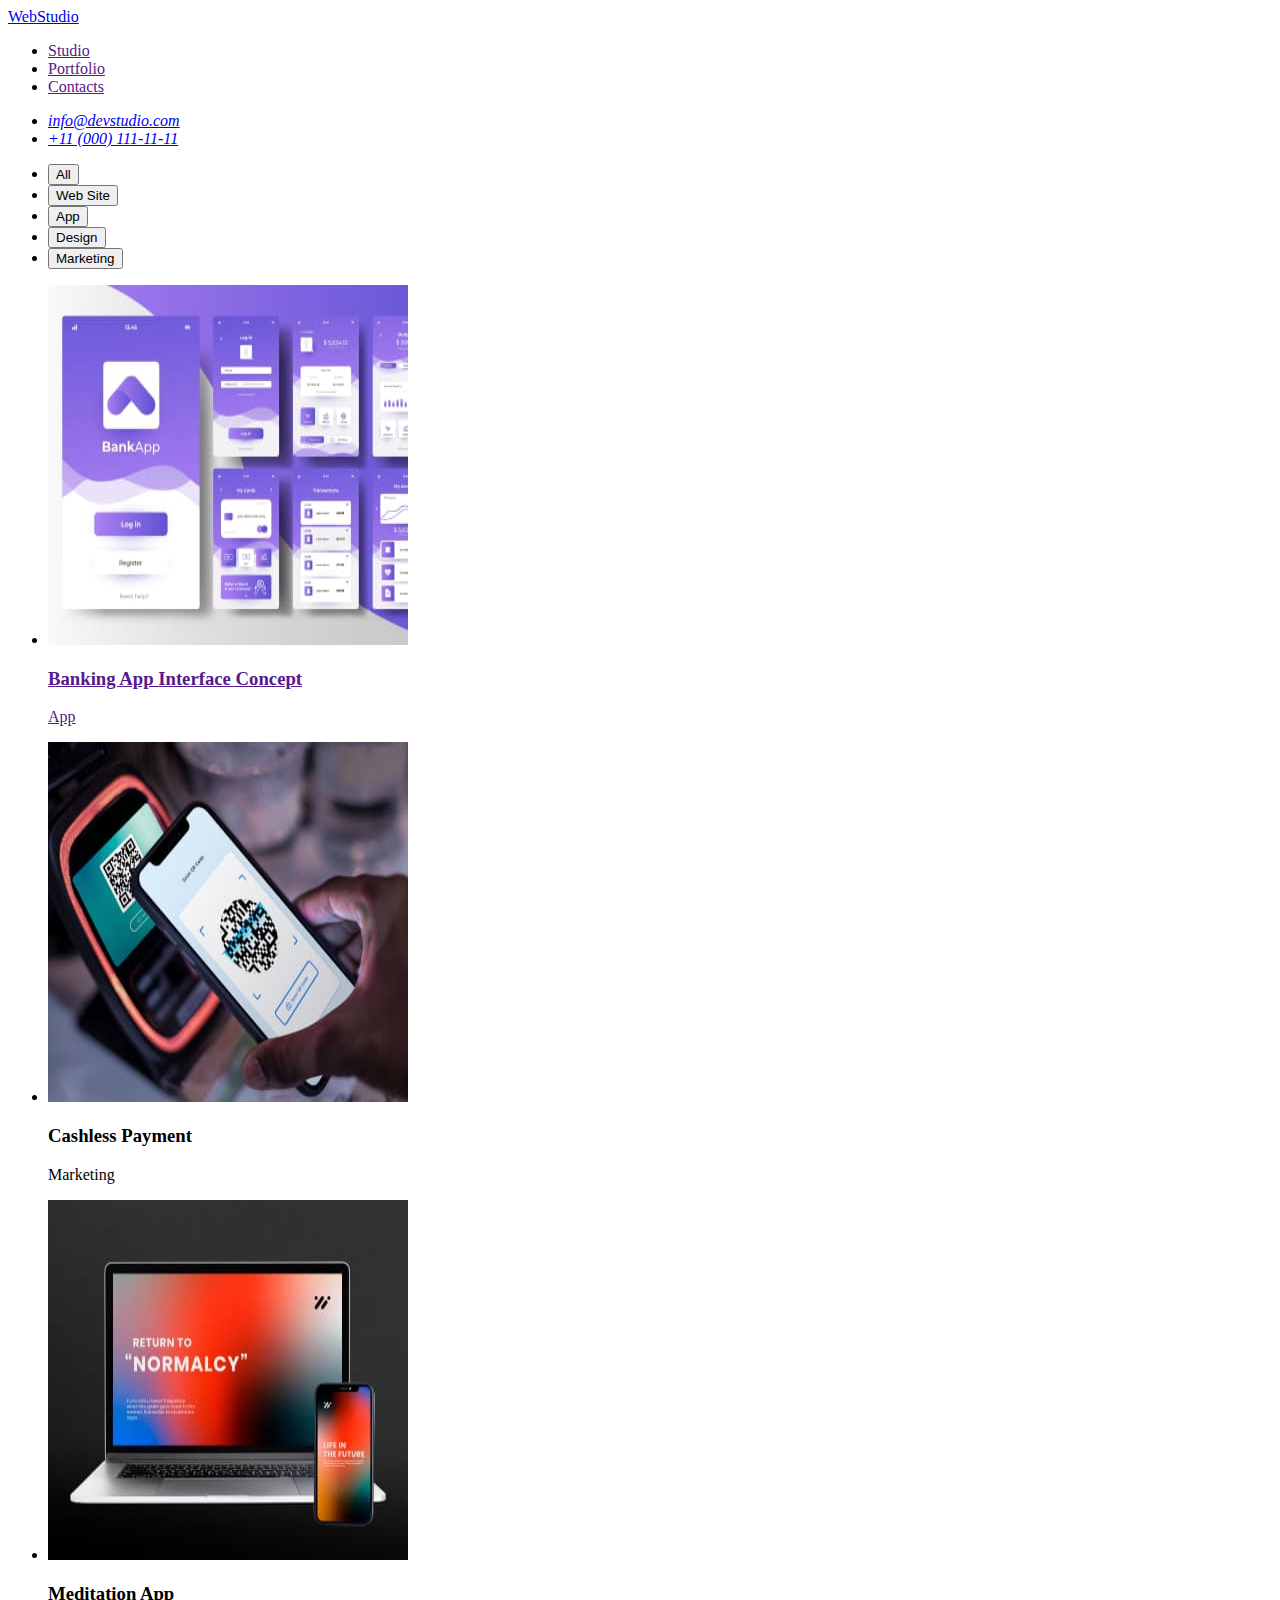
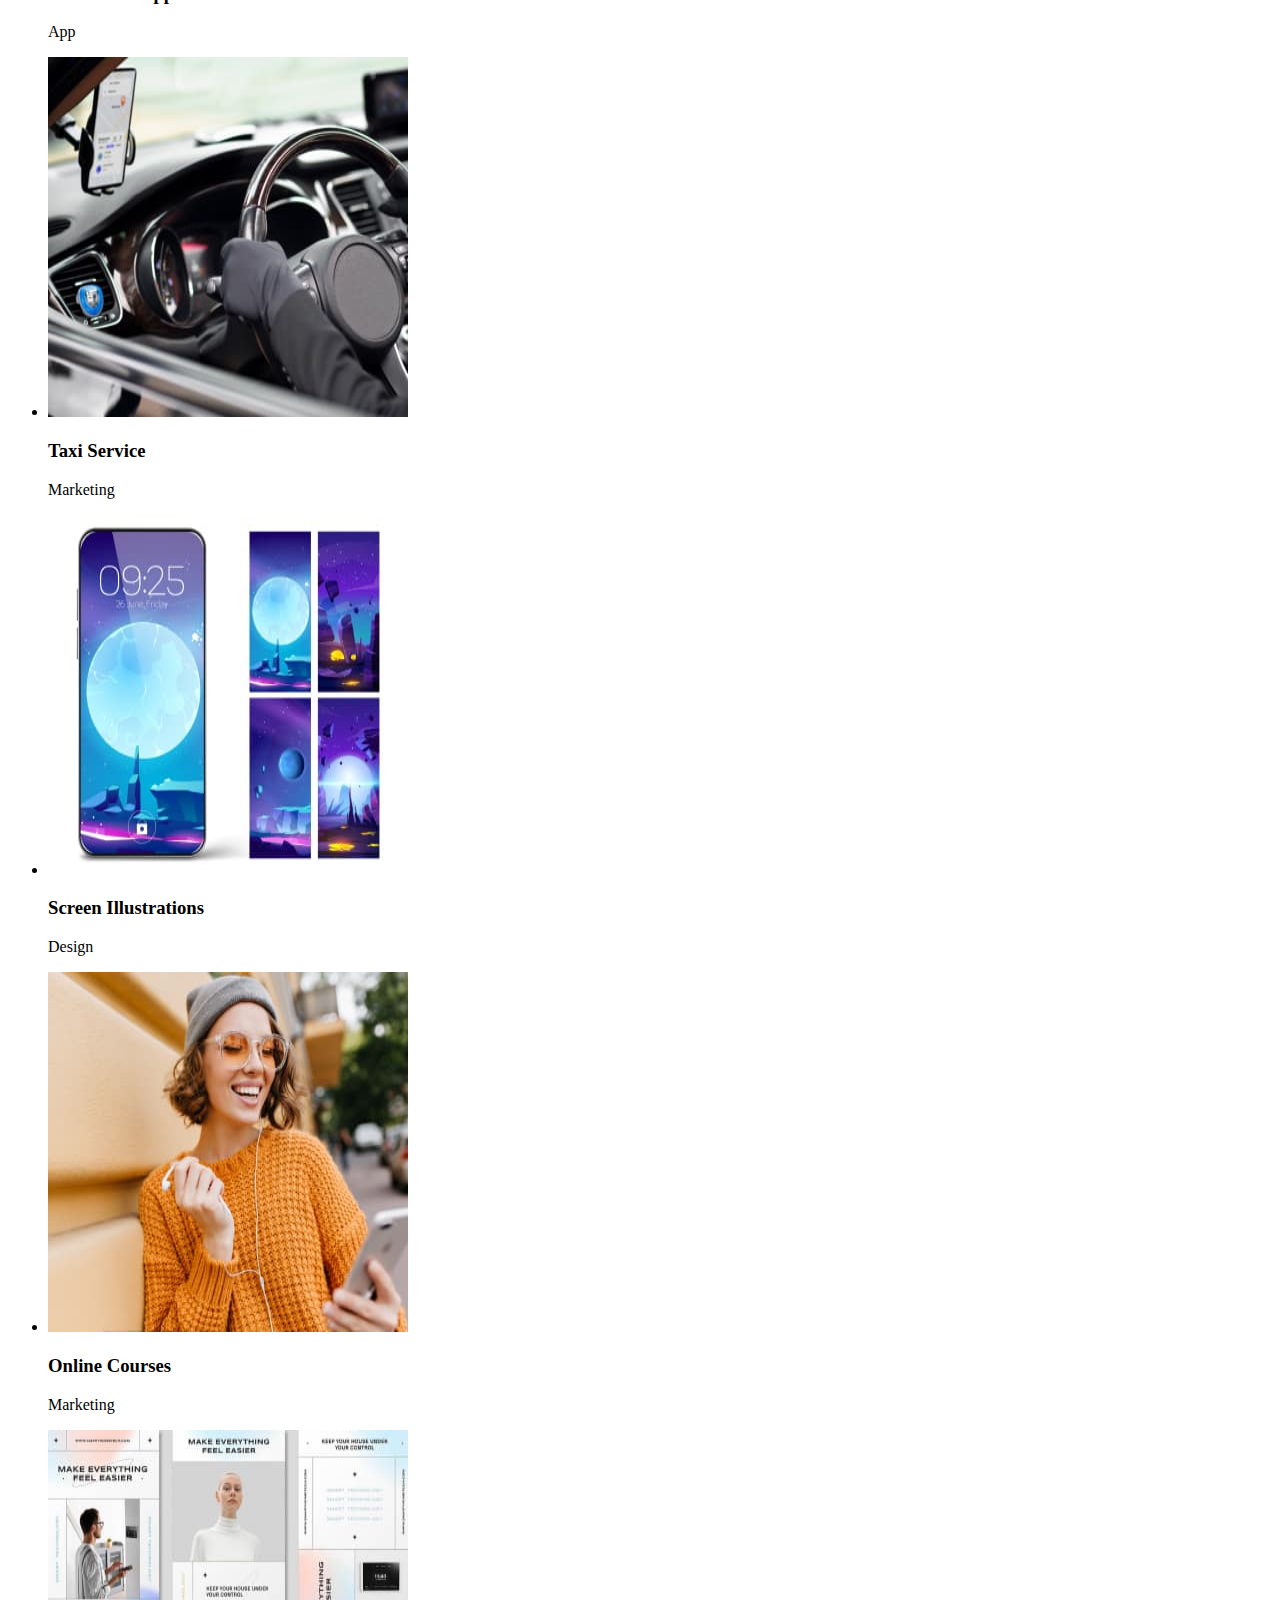
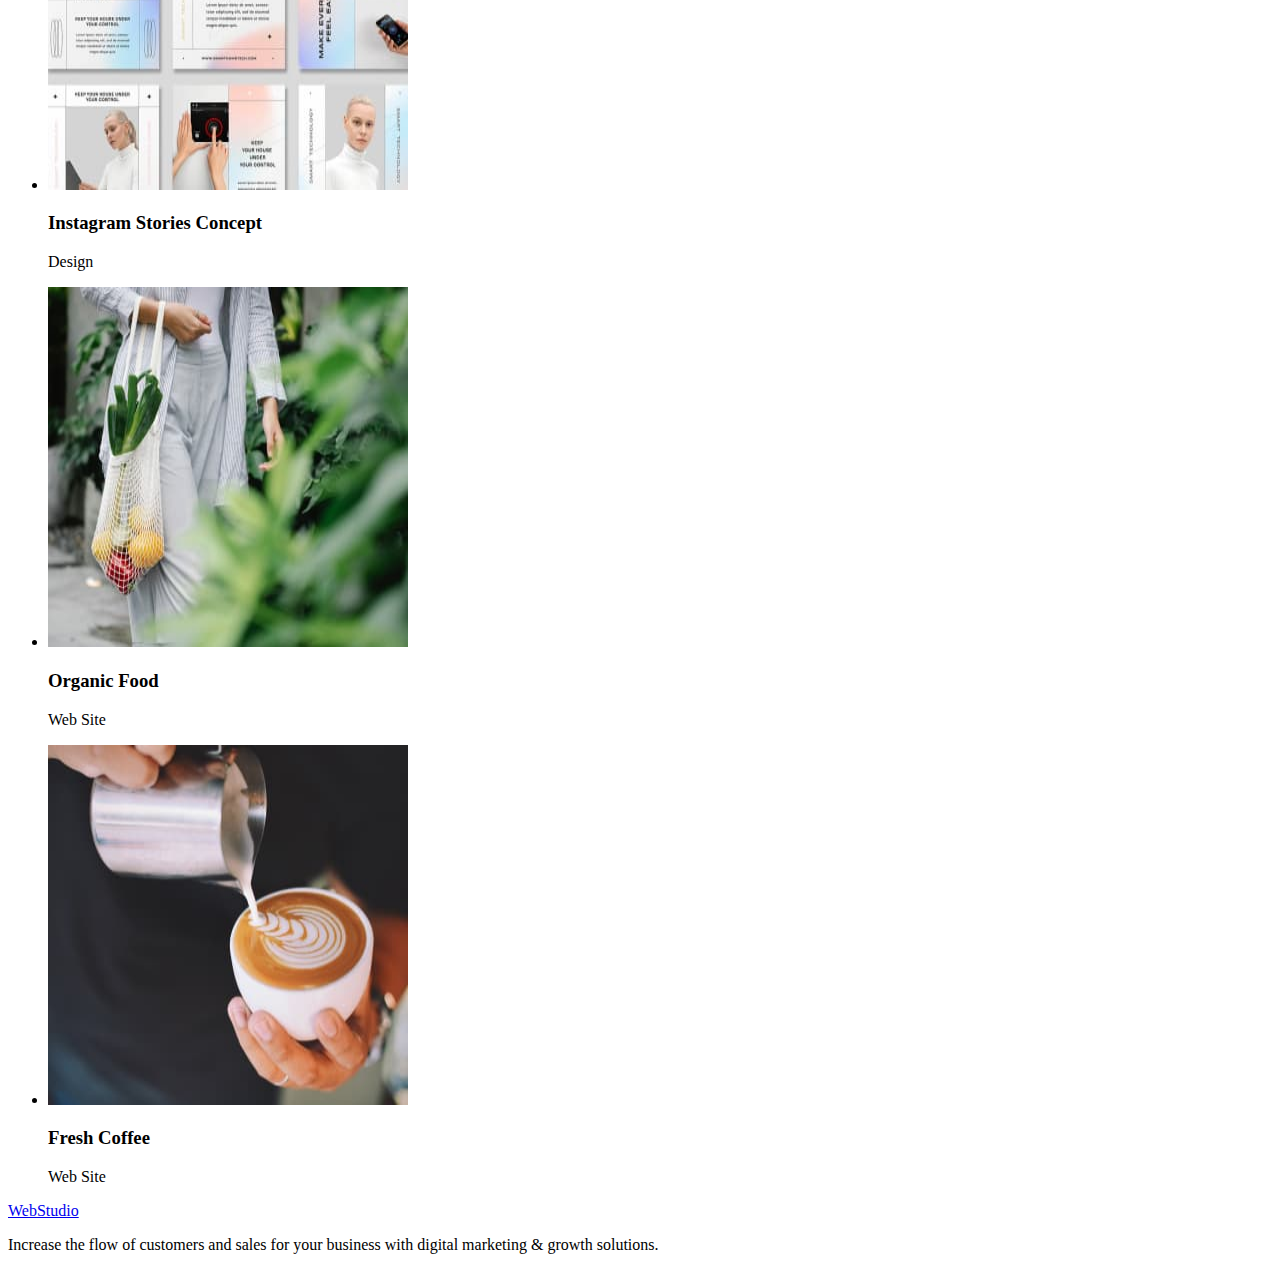
==== portfolio.html @ c04e5699 "summary" ====
<!DOCTYPE html>
<html lang="en">
  <head>
    <meta charset="UTF-8" />
    <meta name="viewport" content="width=device-width, initial-scale=1.0" />
    <title>Portfolio</title>
    <link rel="preconnect" href="https://fonts.googleapis.com" />
    <link rel="preconnect" href="https://fonts.gstatic.com" crossorigin />
    <link
      href="https://fonts.googleapis.com/css2?family=Raleway:wght@800&family=Roboto:wght@400;500;700;900&display=swap"
      rel="stylesheet"
    />
    <link rel="stylesheet" href="./css/styles.css" />
  </head>
  <body>
    <header class="main-header">
      <nav class="main-nav">
        <a class="logotype" href="./index.html"
          ><span class="logo">Web</span>Studio</a
        >
        <ul class="menu list">
          <li class="menu-item">
            <a class="menu-link" href="">Studio</a>
          </li>
          <li class="menu-item">
            <a class="menu-link" href="">Portfolio</a>
          </li>
          <li class="menu-item">
            <a class="menu-link" href="">Contacts</a>
          </li>
        </ul>
      </nav>
      <address>
        <ul class="list">
          <li>
            <a class="contacts" href="mailto:info@devstudio.com"
              >info@devstudio.com</a
            >
          </li>
          <li>
            <a class="contacts" href="tel:+110001111111">+11 (000) 111-11-11</a>
          </li>
        </ul>
      </address>
    </header>
    <main>
      <section>
        <h2 hidden>Empty</h2>
        <ul>
          <li>
            <button type="button">All</button>
          </li>
          <li>
            <button type="button">Web Site</button>
          </li>
          <li>
            <button type="button">App</button>
          </li>
          <li>
            <button type="button">Design</button>
          </li>
          <li>
            <button type="button">Marketing</button>
          </li>
        </ul>
        <ul>
          <li>
            <a href=""
              ><img
                src="./images/example/example1.jpg"
                alt="Interface Concept"
                width="360"
                height="360"
              />
              <h3>Banking App Interface Concept</h3>
              <p>App</p>
            </a>
          </li>
          <li>
            <a href=""
              ><img
                src="./images/example/example2.jpg"
                alt="Cashlesss"
                width="360"
                height="360"
              />
            </a>
            <h3>Cashless Payment</h3>
            <p>Marketing</p>
          </li>
          <li>
            <a href=""
              ><img
                src="./images/example/example3.jpg"
                alt="Meditation App"
                width="360"
                height="360"
              />
            </a>
            <h3>Meditation App</h3>
            <p>App</p>
          </li>
          <li>
            <a href=""
              ><img
                src="./images/example/example4.jpg"
                alt="Taxi car"
                width="360"
                height="360"
              />
            </a>
            <h3>Taxi Service</h3>
            <p>Marketing</p>
          </li>
          <li>
            <a href=""
              ><img
                src="./images/example/example5.jpg"
                alt="screen illustration"
                width="360"
                height="360"
              />
            </a>
            <h3>Screen Illustrations</h3>
            <p>Design</p>
          </li>
          <li>
            <a href=""
              ><img
                src="./images/example/example6.jpg"
                alt="girl listen"
                width="360"
                height="360"
              />
            </a>
            <h3>Online Courses</h3>
            <p>Marketing</p>
          </li>
          <li>
            <a href=""
              ><img
                src="./images/example/example7.jpg"
                alt="instagram stories"
                width="360"
                height="360"
              />
            </a>
            <h3>Instagram Stories Concept</h3>
            <p>Design</p>
          </li>
          <li>
            <a href=""
              ><img
                src="./images/example/example8.jpg"
                alt="Woman with fruit"
                width="360"
                height="360"
              />
            </a>
            <h3>Organic Food</h3>
            <p>Web Site</p>
          </li>
          <li>
            <a href=""
              ><img
                src="./images/example/example9.jpg"
                alt="a cup of coffee"
                width="360"
                height="360"
              />
            </a>
            <h3>Fresh Coffee</h3>
            <p>Web Site</p>
          </li>
        </ul>
      </section>
    </main>
    <footer>
      <a href="./index.html">WebStudio</a>
      <p>
        Increase the flow of customers and sales for your business with digital
        marketing & growth solutions.
      </p>
    </footer>
  </body>
</html>
---- css/styles.css ----

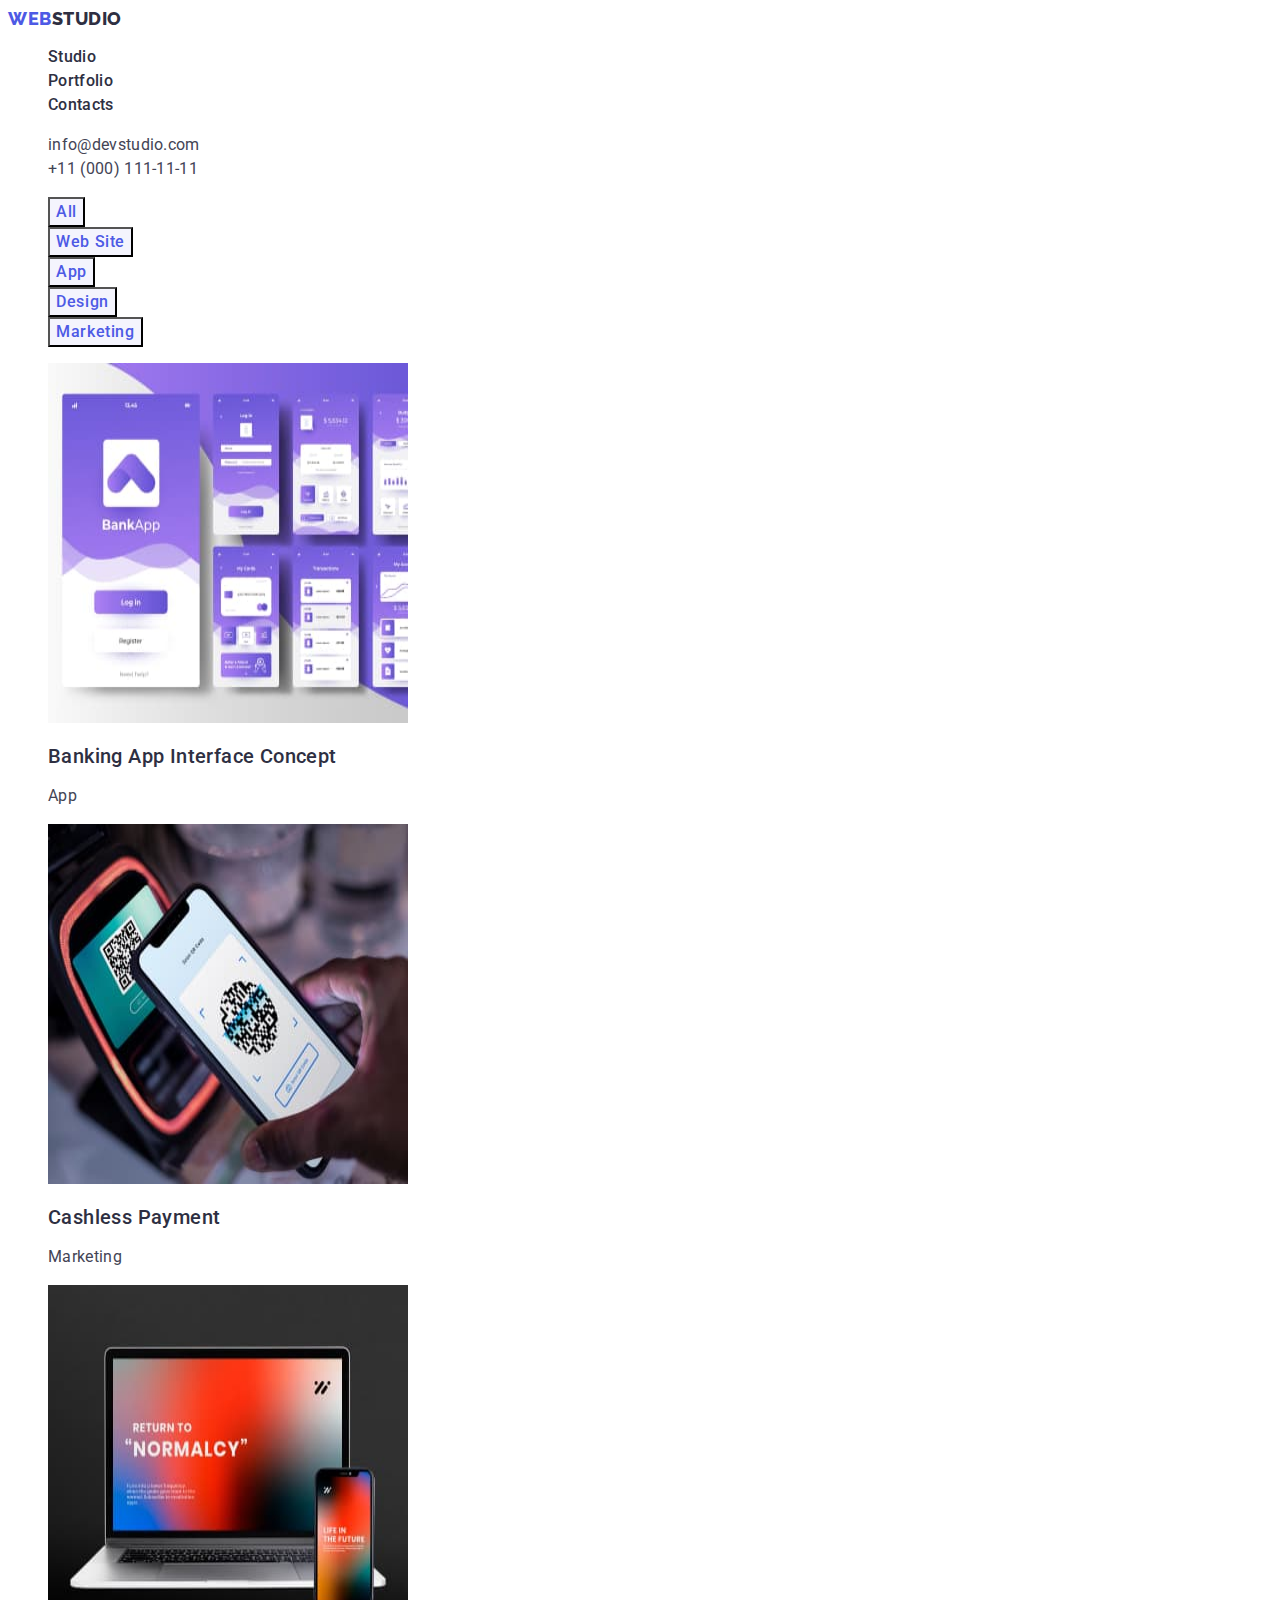
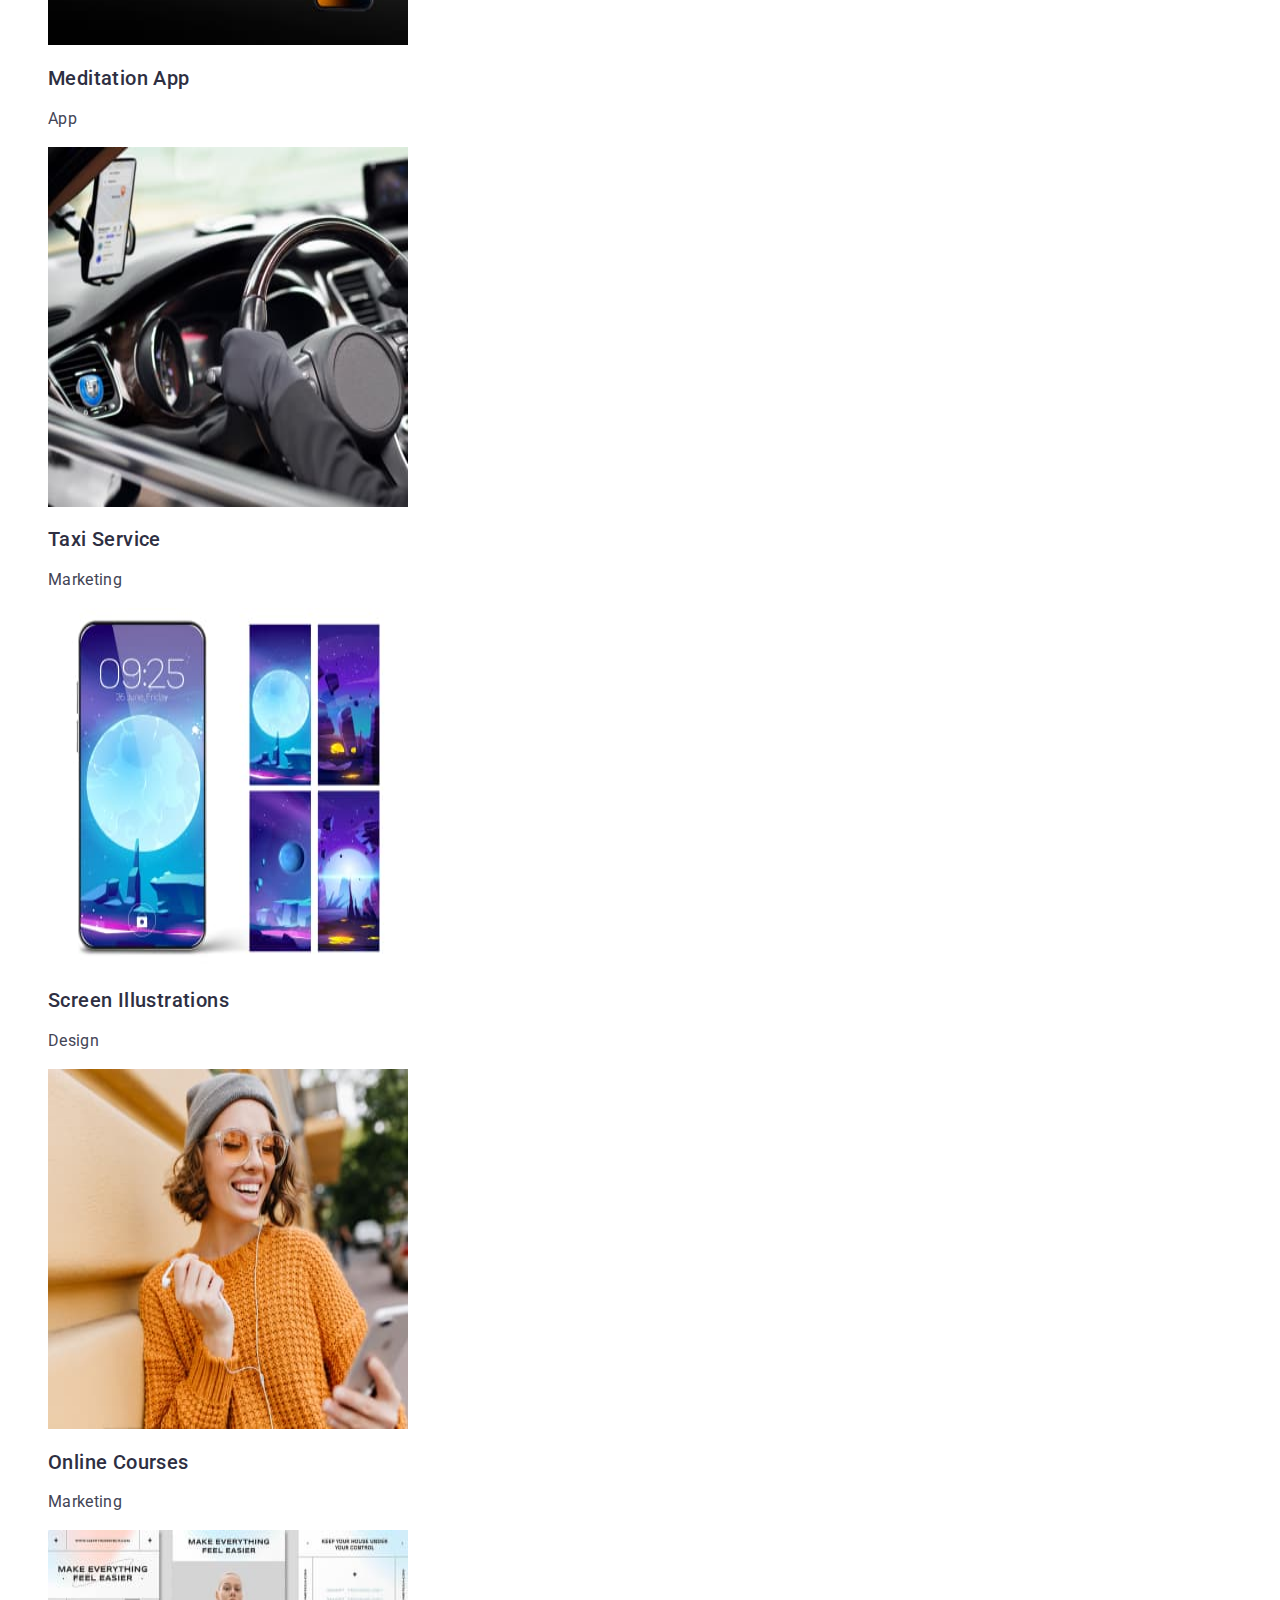
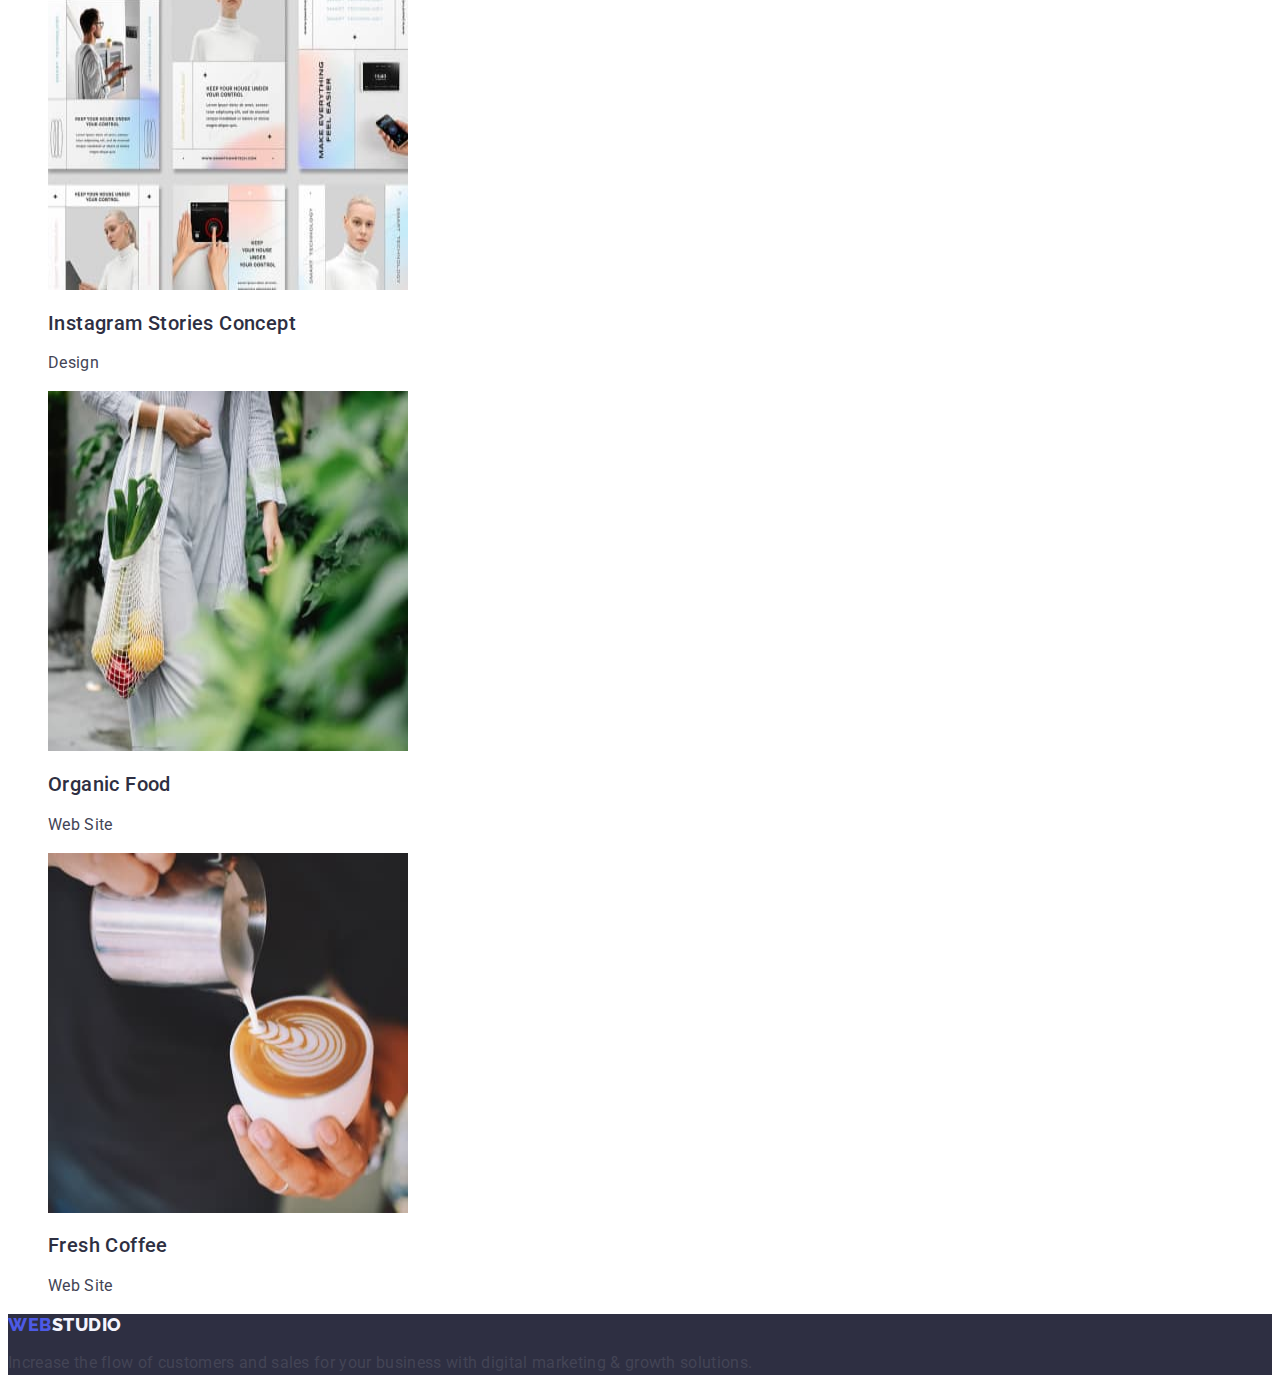
==== commit 8e6e395a: "Summary" ====
--- a/portfolio.html
+++ b/portfolio.html
@@ -15,69 +15,71 @@
   <body>
     <header class="main-header">
       <nav class="main-nav">
-        <a class="logotype" href="./index.html"
-          ><span class="logo">Web</span>Studio</a
-        >
+        <a class="logo link" href="./index.html"
+          >Web<span class="logotype">Studio</span>
+        </a>
         <ul class="menu list">
           <li class="menu-item">
-            <a class="menu-link" href="">Studio</a>
+            <a class="menu-link link" href="./index.html">Studio</a>
           </li>
           <li class="menu-item">
-            <a class="menu-link" href="">Portfolio</a>
+            <a class="menu-link link" href="./portfolio.html">Portfolio</a>
           </li>
           <li class="menu-item">
-            <a class="menu-link" href="">Contacts</a>
+            <a class="menu-link link" href="">Contacts</a>
           </li>
         </ul>
       </nav>
-      <address>
+      <address class="adr">
         <ul class="list">
           <li>
-            <a class="contacts" href="mailto:info@devstudio.com"
+            <a class="contacts link" href="mailto:info@devstudio.com"
               >info@devstudio.com</a
             >
           </li>
           <li>
-            <a class="contacts" href="tel:+110001111111">+11 (000) 111-11-11</a>
+            <a class="contacts link" href="tel:+110001111111"
+              >+11 (000) 111-11-11</a
+            >
           </li>
         </ul>
       </address>
     </header>
     <main>
       <section>
-        <h2 hidden>Empty</h2>
-        <ul>
+        <h1 hidden>Empty</h1>
+        <ul class="list">
           <li>
-            <button type="button">All</button>
+            <button class="model-button" type="button">All</button>
           </li>
           <li>
-            <button type="button">Web Site</button>
+            <button class="model-button" type="button">Web Site</button>
           </li>
           <li>
-            <button type="button">App</button>
+            <button class="model-button" type="button">App</button>
           </li>
           <li>
-            <button type="button">Design</button>
+            <button class="model-button" type="button">Design</button>
           </li>
           <li>
-            <button type="button">Marketing</button>
+            <button class="model-button" type="button">Marketing</button>
           </li>
         </ul>
-        <ul>
+        <ul class="list">
           <li>
-            <a href=""
+            <a class="link" href=""
               ><img
                 src="./images/example/example1.jpg"
                 alt="Interface Concept"
                 width="360"
                 height="360"
               />
-              <h3>Banking App Interface Concept</h3>
-              <p>App</p>
+              <h2 class="name-third">Banking App Interface Concept</h2>
+              <p class="paragraph">App</p>
             </a>
           </li>
           <li>
-            <a href=""
+            <a class="link" href=""
               ><img
                 src="./images/example/example2.jpg"
                 alt="Cashlesss"
@@ -85,11 +87,11 @@
                 height="360"
               />
             </a>
-            <h3>Cashless Payment</h3>
-            <p>Marketing</p>
+            <h2 class="name-third">Cashless Payment</h2>
+            <p class="paragraph">Marketing</p>
           </li>
           <li>
-            <a href=""
+            <a class="link" href=""
               ><img
                 src="./images/example/example3.jpg"
                 alt="Meditation App"
@@ -97,11 +99,11 @@
                 height="360"
               />
             </a>
-            <h3>Meditation App</h3>
-            <p>App</p>
+            <h2 class="name-third">Meditation App</h2>
+            <p class="paragraph">App</p>
           </li>
           <li>
-            <a href=""
+            <a class="link" href=""
               ><img
                 src="./images/example/example4.jpg"
                 alt="Taxi car"
@@ -109,11 +111,11 @@
                 height="360"
               />
             </a>
-            <h3>Taxi Service</h3>
-            <p>Marketing</p>
+            <h2 class="name-third">Taxi Service</h2>
+            <p class="paragraph">Marketing</p>
           </li>
           <li>
-            <a href=""
+            <a class="link" href=""
               ><img
                 src="./images/example/example5.jpg"
                 alt="screen illustration"
@@ -121,11 +123,11 @@
                 height="360"
               />
             </a>
-            <h3>Screen Illustrations</h3>
-            <p>Design</p>
+            <h2 class="name-third">Screen Illustrations</h2>
+            <p class="paragraph">Design</p>
           </li>
           <li>
-            <a href=""
+            <a class="link" href=""
               ><img
                 src="./images/example/example6.jpg"
                 alt="girl listen"
@@ -133,11 +135,11 @@
                 height="360"
               />
             </a>
-            <h3>Online Courses</h3>
-            <p>Marketing</p>
+            <h2 class="name-third">Online Courses</h2>
+            <p class="paragraph">Marketing</p>
           </li>
           <li>
-            <a href=""
+            <a class="link" href=""
               ><img
                 src="./images/example/example7.jpg"
                 alt="instagram stories"
@@ -145,11 +147,11 @@
                 height="360"
               />
             </a>
-            <h3>Instagram Stories Concept</h3>
-            <p>Design</p>
+            <h2 class="name-third">Instagram Stories Concept</h2>
+            <p class="paragraph">Design</p>
           </li>
           <li>
-            <a href=""
+            <a class="link" href=""
               ><img
                 src="./images/example/example8.jpg"
                 alt="Woman with fruit"
@@ -157,11 +159,11 @@
                 height="360"
               />
             </a>
-            <h3>Organic Food</h3>
-            <p>Web Site</p>
+            <h2 class="name-third">Organic Food</h2>
+            <p class="paragraph">Web Site</p>
           </li>
           <li>
-            <a href=""
+            <a class="link" href=""
               ><img
                 src="./images/example/example9.jpg"
                 alt="a cup of coffee"
@@ -169,15 +171,17 @@
                 height="360"
               />
             </a>
-            <h3>Fresh Coffee</h3>
-            <p>Web Site</p>
+            <h2 class="name-third">Fresh Coffee</h2>
+            <p class="paragraph">Web Site</p>
           </li>
         </ul>
       </section>
     </main>
-    <footer>
-      <a href="./index.html">WebStudio</a>
-      <p>
+    <footer class="button-section">
+      <a class="logo link" href="./index.html"
+        >Web<span class="logos">Studio</span>
+      </a>
+      <p class="paragraph">
         Increase the flow of customers and sales for your business with digital
         marketing & growth solutions.
       </p>
--- a/css/styles.css
+++ b/css/styles.css
@@ -1 +1,130 @@
-
+:root {
+  --brand-color: #ffffff;
+  --color: #434455;
+  --back-color: #2e2f42;
+  --colors: #4d5ae5;
+}
+body {
+  font-family: 'Roboto', sans-serif;
+  color: #434455;
+  background-color: var(--brand-color);
+}
+.list {
+  list-style: none;
+}
+.link {
+  text-decoration: none;
+}
+.logotype {
+  color: #2e2f42;
+  font-family: Raleway;
+  font-size: 18px;
+  font-weight: 800;
+  line-height: 1.17;
+  letter-spacing: 0.03em;
+  text-transform: uppercase;
+}
+.logo {
+  color: #4d5ae5;
+  font-family: Raleway;
+  font-size: 18px;
+  font-weight: 800;
+  line-height: 1.17;
+  letter-spacing: 0.03em;
+  text-transform: uppercase;
+}
+.menu-link {
+  color: #2e2f42;
+  font-size: 16px;
+  font-weight: 500;
+  line-height: 1.5;
+  letter-spacing: 0.02em;
+}
+.menu-link:hover,
+.menu-link:focus {
+  color: #404bbf;
+}
+.adr {
+  font-style: normal;
+}
+.contacts {
+  color: var(--color);
+  font-size: 16px;
+  font-weight: 400;
+  line-height: 1.5;
+  letter-spacing: 0.02em;
+}
+.contacts:hover,
+.contacts:focus {
+  color: #404bbf;
+}
+.button-section {
+  background-color: var(--back-color);
+}
+.main-name {
+  color: #ffffff;
+  text-align: center;
+  font-size: 56px;
+  font-weight: 700;
+  line-height: 1.07;
+  letter-spacing: 0.02em;
+}
+.button-mod {
+  color: #ffffff;
+  background-color: #4d5ae5;
+  font-family: 'Roboto', sans-serif;
+  font-size: 16px;
+  font-weight: 500;
+  line-height: 1.5;
+  letter-spacing: 0.04em;
+  cursor: pointer;
+}
+.button-mod:hover,
+.button-mod:focus {
+  background-color: #404bbf;
+}
+.name-third {
+  color: var(--back-color);
+  font-size: 20px;
+  font-weight: 500;
+  line-height: 1.2;
+  letter-spacing: 0.02em;
+}
+.paragraph {
+  color: var(--color);
+  font-size: 16px;
+  line-height: 1.5;
+  letter-spacing: 0.02em;
+}
+.second-name {
+  color: var(--back-color);
+  font-size: 36px;
+  line-height: 1.11;
+  letter-spacing: 0.02em;
+  text-transform: capitalize;
+  text-align: center;
+}
+.team-section {
+  background-color: #f4f4fd;
+}
+.photo-card {
+  background-color: var(--brand-color);
+}
+.logos {
+  color: #f4f4fd;
+}
+.model-button {
+  color: var(--colors);
+  background-color: #f4f4fd;
+  font-family: 'Roboto', sans-serif;
+  font-weight: 500;
+  font-size: 16px;
+  line-height: 1.5;
+  letter-spacing: 0.04em;
+  cursor: pointer;
+}
+.model-button:hover,
+.model-button:focus {
+  color: var(--brand-color);
+  background-color: #404bbf;
+}
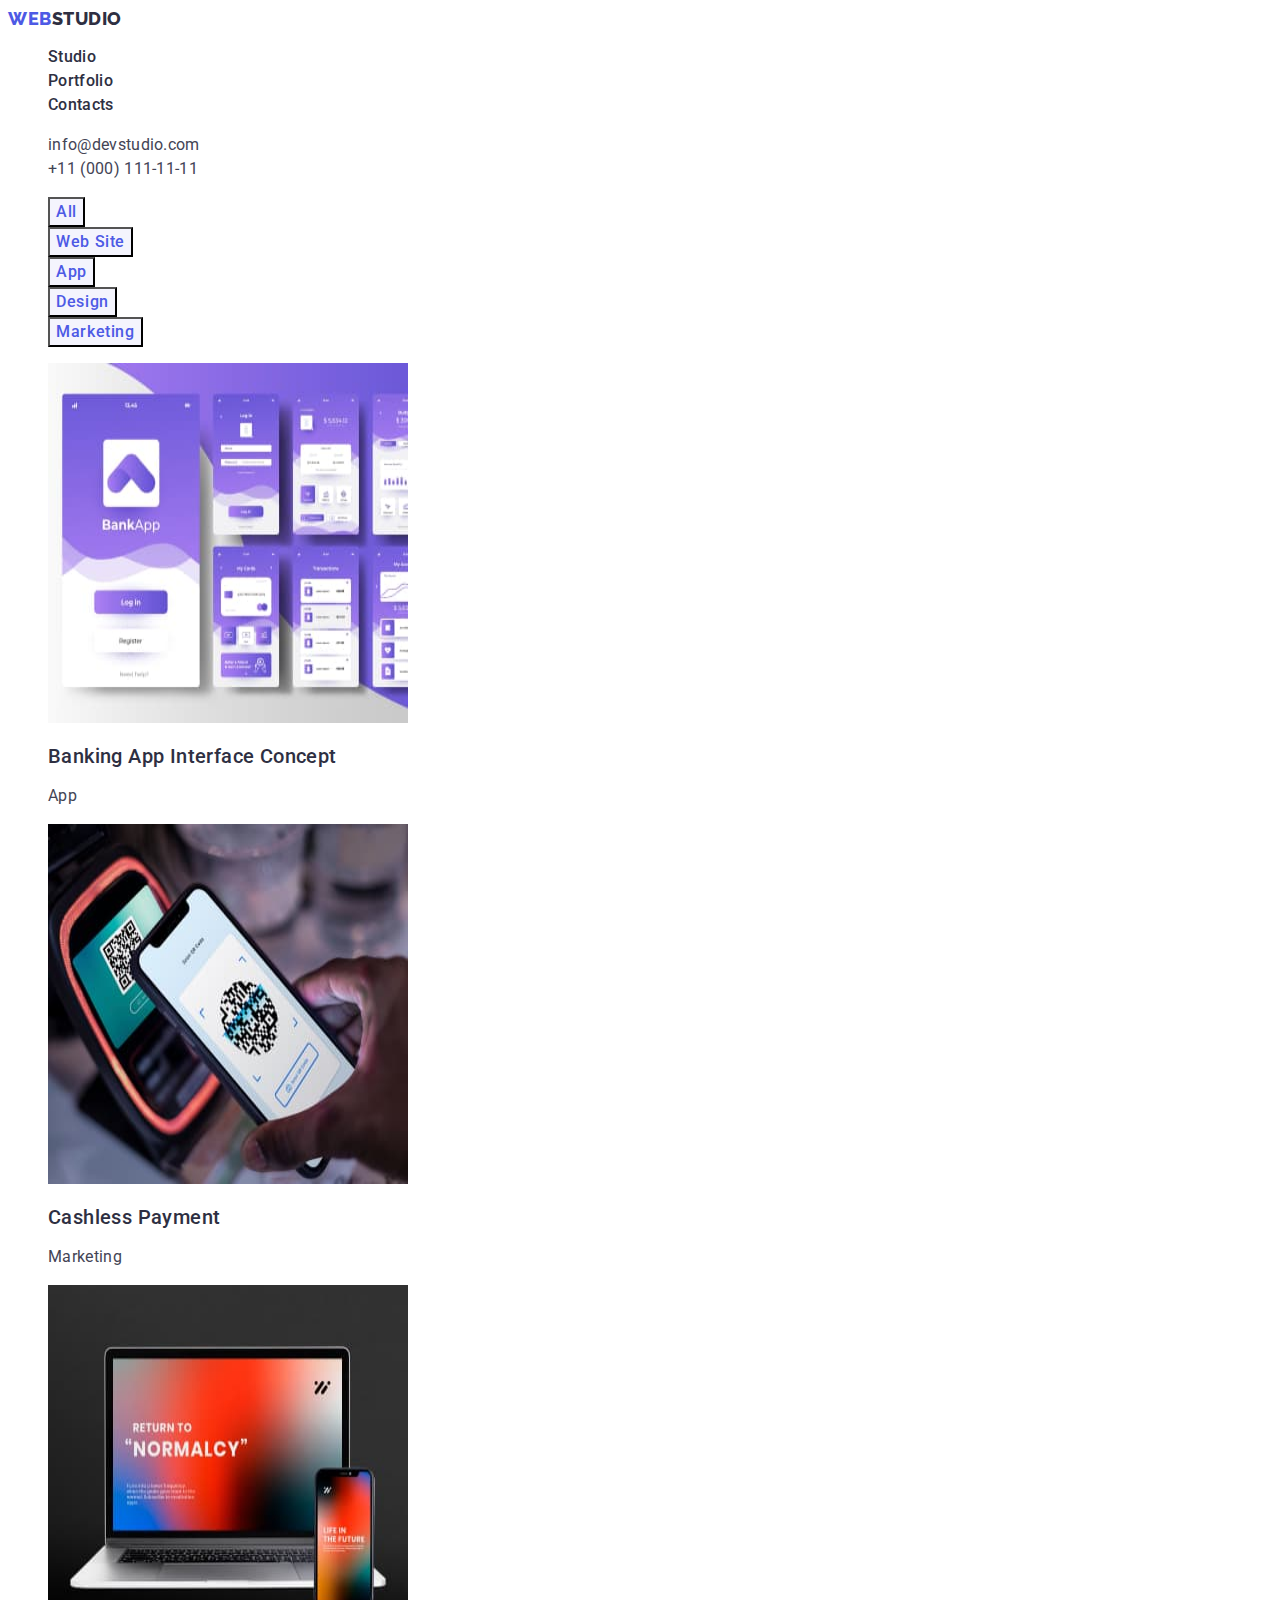
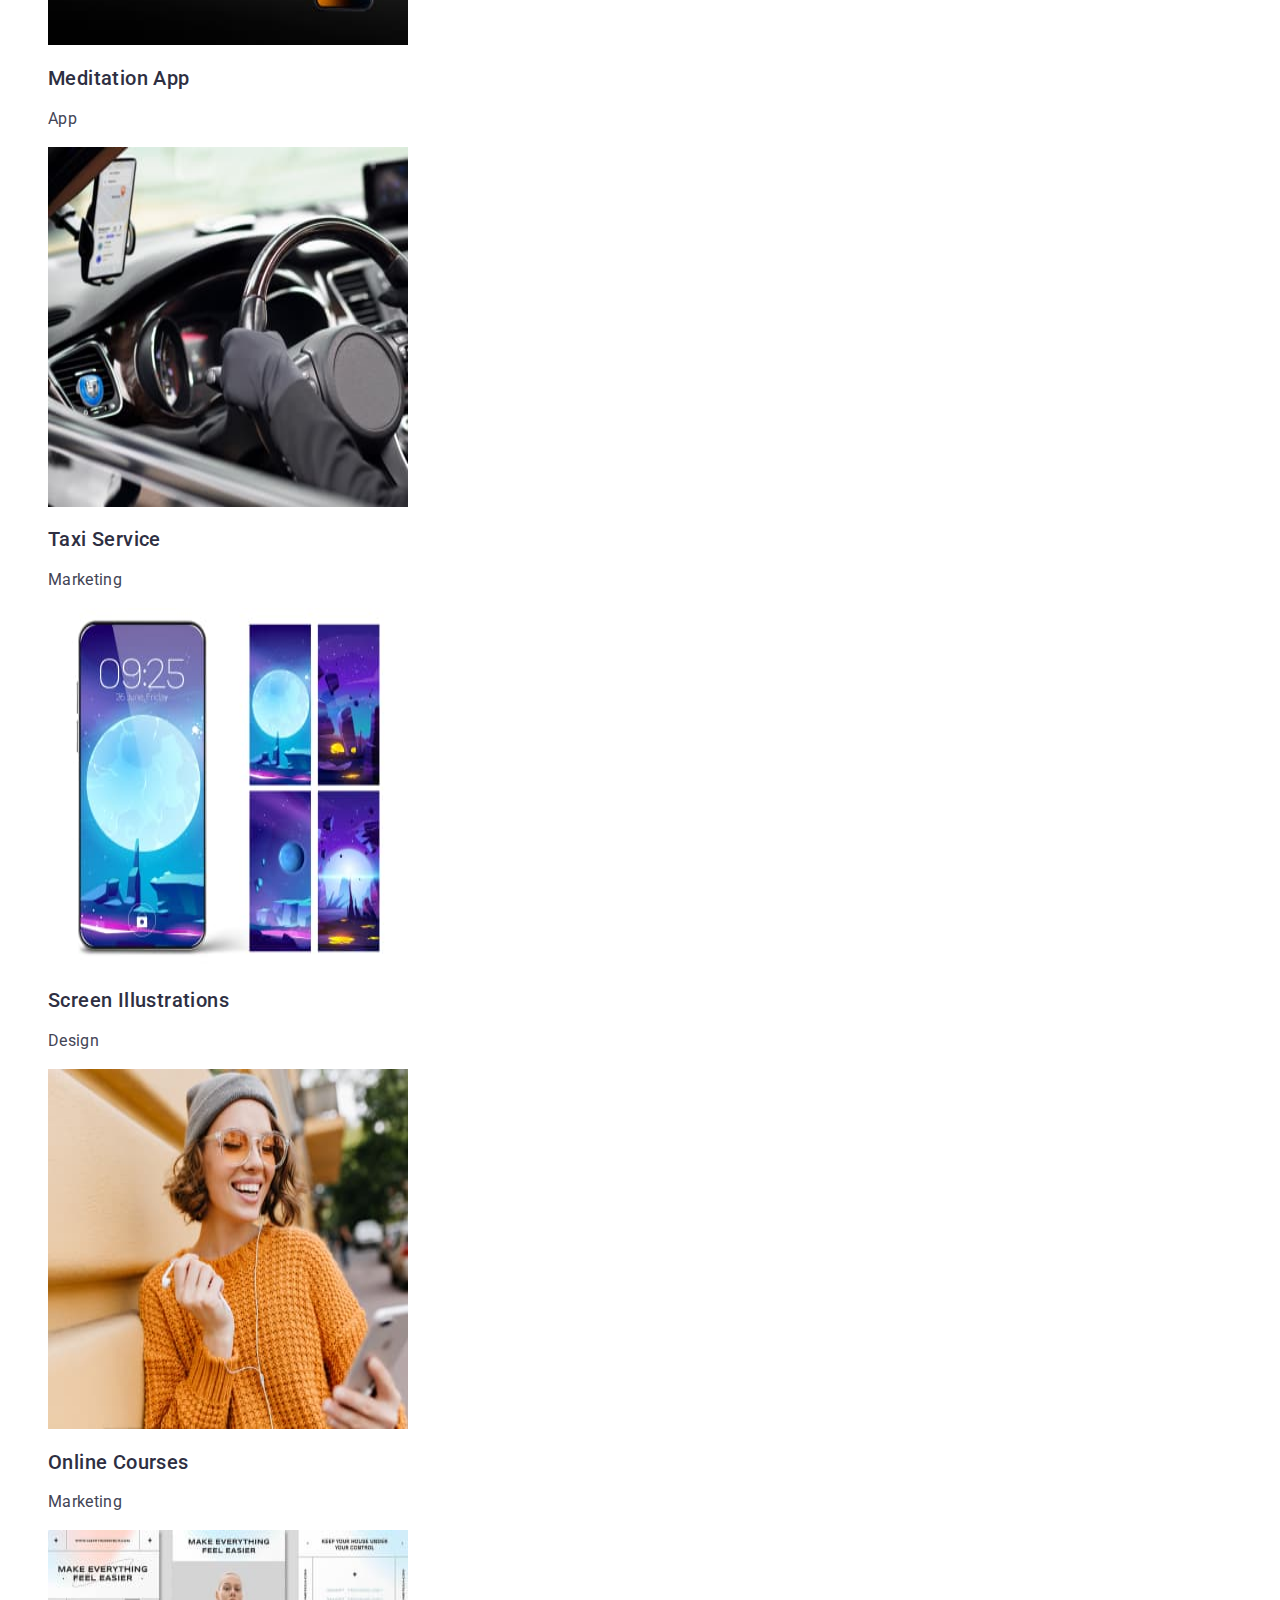
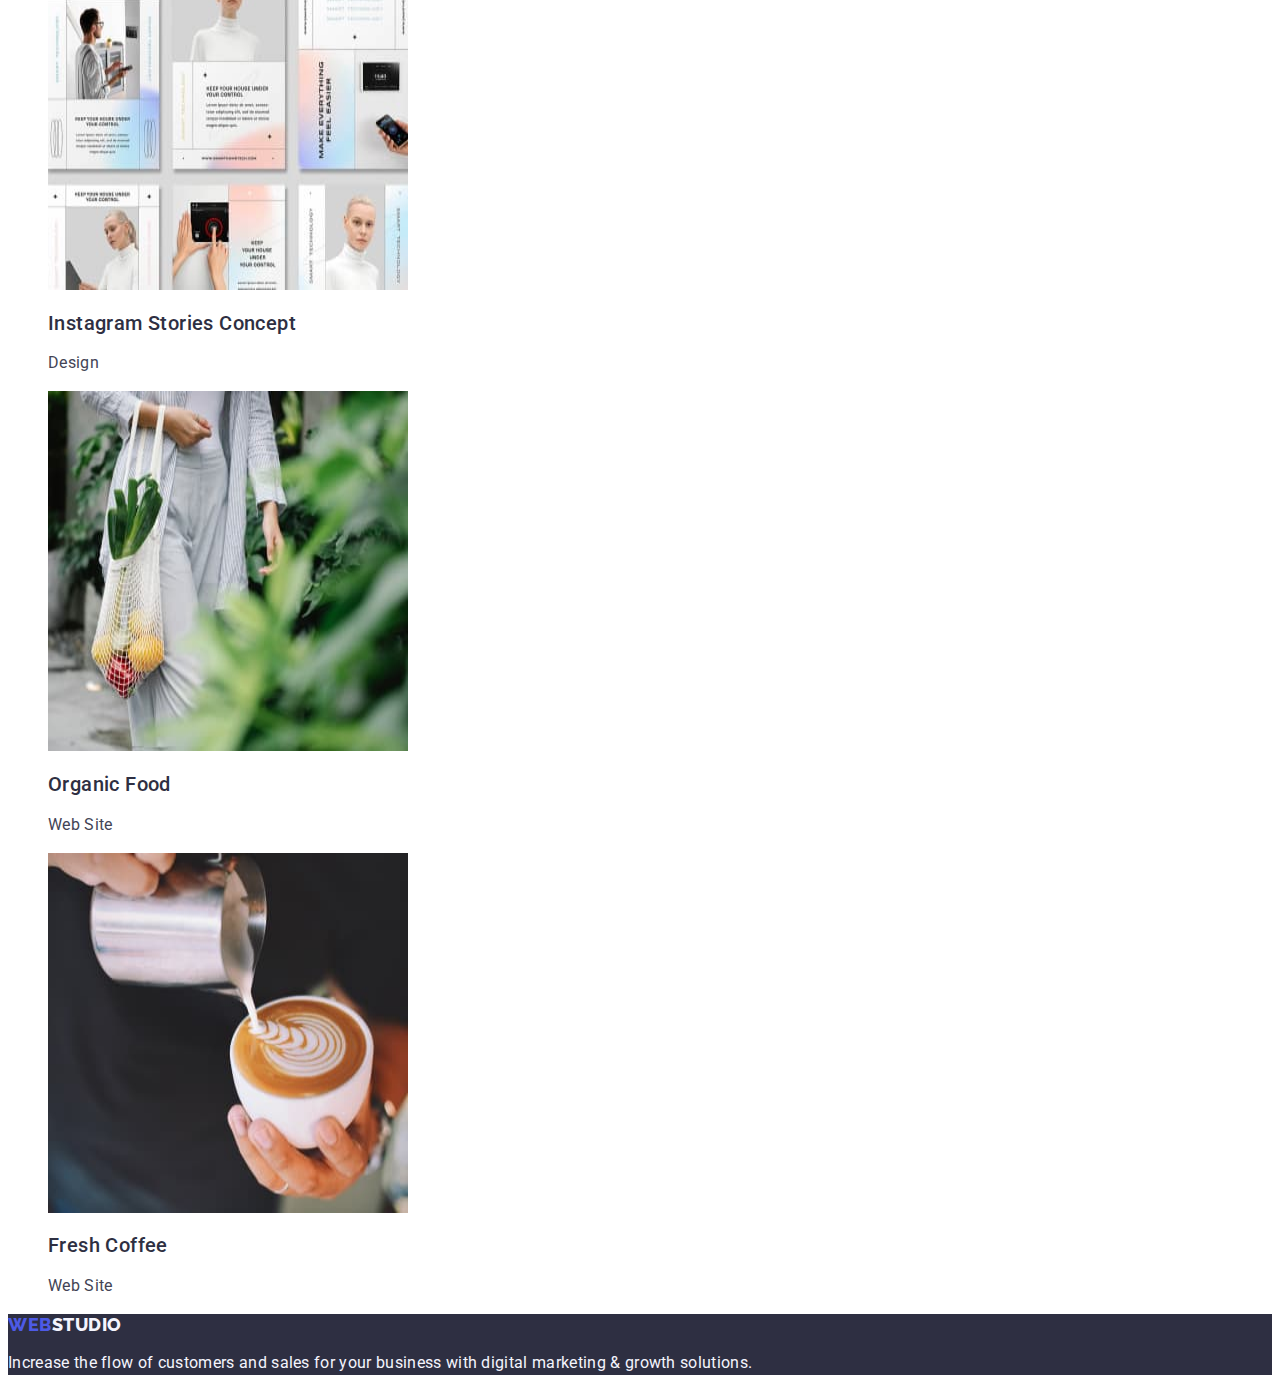
==== commit 5896825e: "Summary" ====
--- a/portfolio.html
+++ b/portfolio.html
@@ -86,9 +86,9 @@
                 width="360"
                 height="360"
               />
+              <h2 class="name-third">Cashless Payment</h2>
+              <p class="paragraph">Marketing</p>
             </a>
-            <h2 class="name-third">Cashless Payment</h2>
-            <p class="paragraph">Marketing</p>
           </li>
           <li>
             <a class="link" href=""
@@ -98,9 +98,9 @@
                 width="360"
                 height="360"
               />
+              <h2 class="name-third">Meditation App</h2>
+              <p class="paragraph">App</p>
             </a>
-            <h2 class="name-third">Meditation App</h2>
-            <p class="paragraph">App</p>
           </li>
           <li>
             <a class="link" href=""
@@ -110,9 +110,9 @@
                 width="360"
                 height="360"
               />
+              <h2 class="name-third">Taxi Service</h2>
+              <p class="paragraph">Marketing</p>
             </a>
-            <h2 class="name-third">Taxi Service</h2>
-            <p class="paragraph">Marketing</p>
           </li>
           <li>
             <a class="link" href=""
@@ -122,9 +122,9 @@
                 width="360"
                 height="360"
               />
+              <h2 class="name-third">Screen Illustrations</h2>
+              <p class="paragraph">Design</p>
             </a>
-            <h2 class="name-third">Screen Illustrations</h2>
-            <p class="paragraph">Design</p>
           </li>
           <li>
             <a class="link" href=""
@@ -134,9 +134,9 @@
                 width="360"
                 height="360"
               />
+              <h2 class="name-third">Online Courses</h2>
+              <p class="paragraph">Marketing</p>
             </a>
-            <h2 class="name-third">Online Courses</h2>
-            <p class="paragraph">Marketing</p>
           </li>
           <li>
             <a class="link" href=""
@@ -146,9 +146,9 @@
                 width="360"
                 height="360"
               />
+              <h2 class="name-third">Instagram Stories Concept</h2>
+              <p class="paragraph">Design</p>
             </a>
-            <h2 class="name-third">Instagram Stories Concept</h2>
-            <p class="paragraph">Design</p>
           </li>
           <li>
             <a class="link" href=""
@@ -158,9 +158,9 @@
                 width="360"
                 height="360"
               />
+              <h2 class="name-third">Organic Food</h2>
+              <p class="paragraph">Web Site</p>
             </a>
-            <h2 class="name-third">Organic Food</h2>
-            <p class="paragraph">Web Site</p>
           </li>
           <li>
             <a class="link" href=""
@@ -170,9 +170,9 @@
                 width="360"
                 height="360"
               />
+              <h2 class="name-third">Fresh Coffee</h2>
+              <p class="paragraph">Web Site</p>
             </a>
-            <h2 class="name-third">Fresh Coffee</h2>
-            <p class="paragraph">Web Site</p>
           </li>
         </ul>
       </section>
@@ -181,7 +181,7 @@
       <a class="logo link" href="./index.html"
         >Web<span class="logos">Studio</span>
       </a>
-      <p class="paragraph">
+      <p class="sentence">
         Increase the flow of customers and sales for your business with digital
         marketing & growth solutions.
       </p>
--- a/css/styles.css
+++ b/css/styles.css
@@ -3,6 +3,7 @@
   --color: #434455;
   --back-color: #2e2f42;
   --colors: #4d5ae5;
+  --paragrah: #f4f4fd;
 }
 body {
   font-family: 'Roboto', sans-serif;
@@ -17,7 +18,7 @@
 }
 .logotype {
   color: #2e2f42;
-  font-family: Raleway;
+  font-family: 'Raleway', sans-serif;
   font-size: 18px;
   font-weight: 800;
   line-height: 1.17;
@@ -26,7 +27,7 @@
 }
 .logo {
   color: #4d5ae5;
-  font-family: Raleway;
+  font-family: 'Raleway', sans-serif;
   font-size: 18px;
   font-weight: 800;
   line-height: 1.17;
@@ -108,7 +109,7 @@
   background-color: #f4f4fd;
 }
 .photo-card {
-  background-color: var(--brand-color);
+  background-color: #ffffff;
 }
 .logos {
   color: #f4f4fd;
@@ -128,3 +129,9 @@
   color: var(--brand-color);
   background-color: #404bbf;
 }
+.sentence {
+  color: var(--paragrah);
+  font-size: 16px;
+  line-height: 1.5;
+  letter-spacing: 0.02em;
+}
